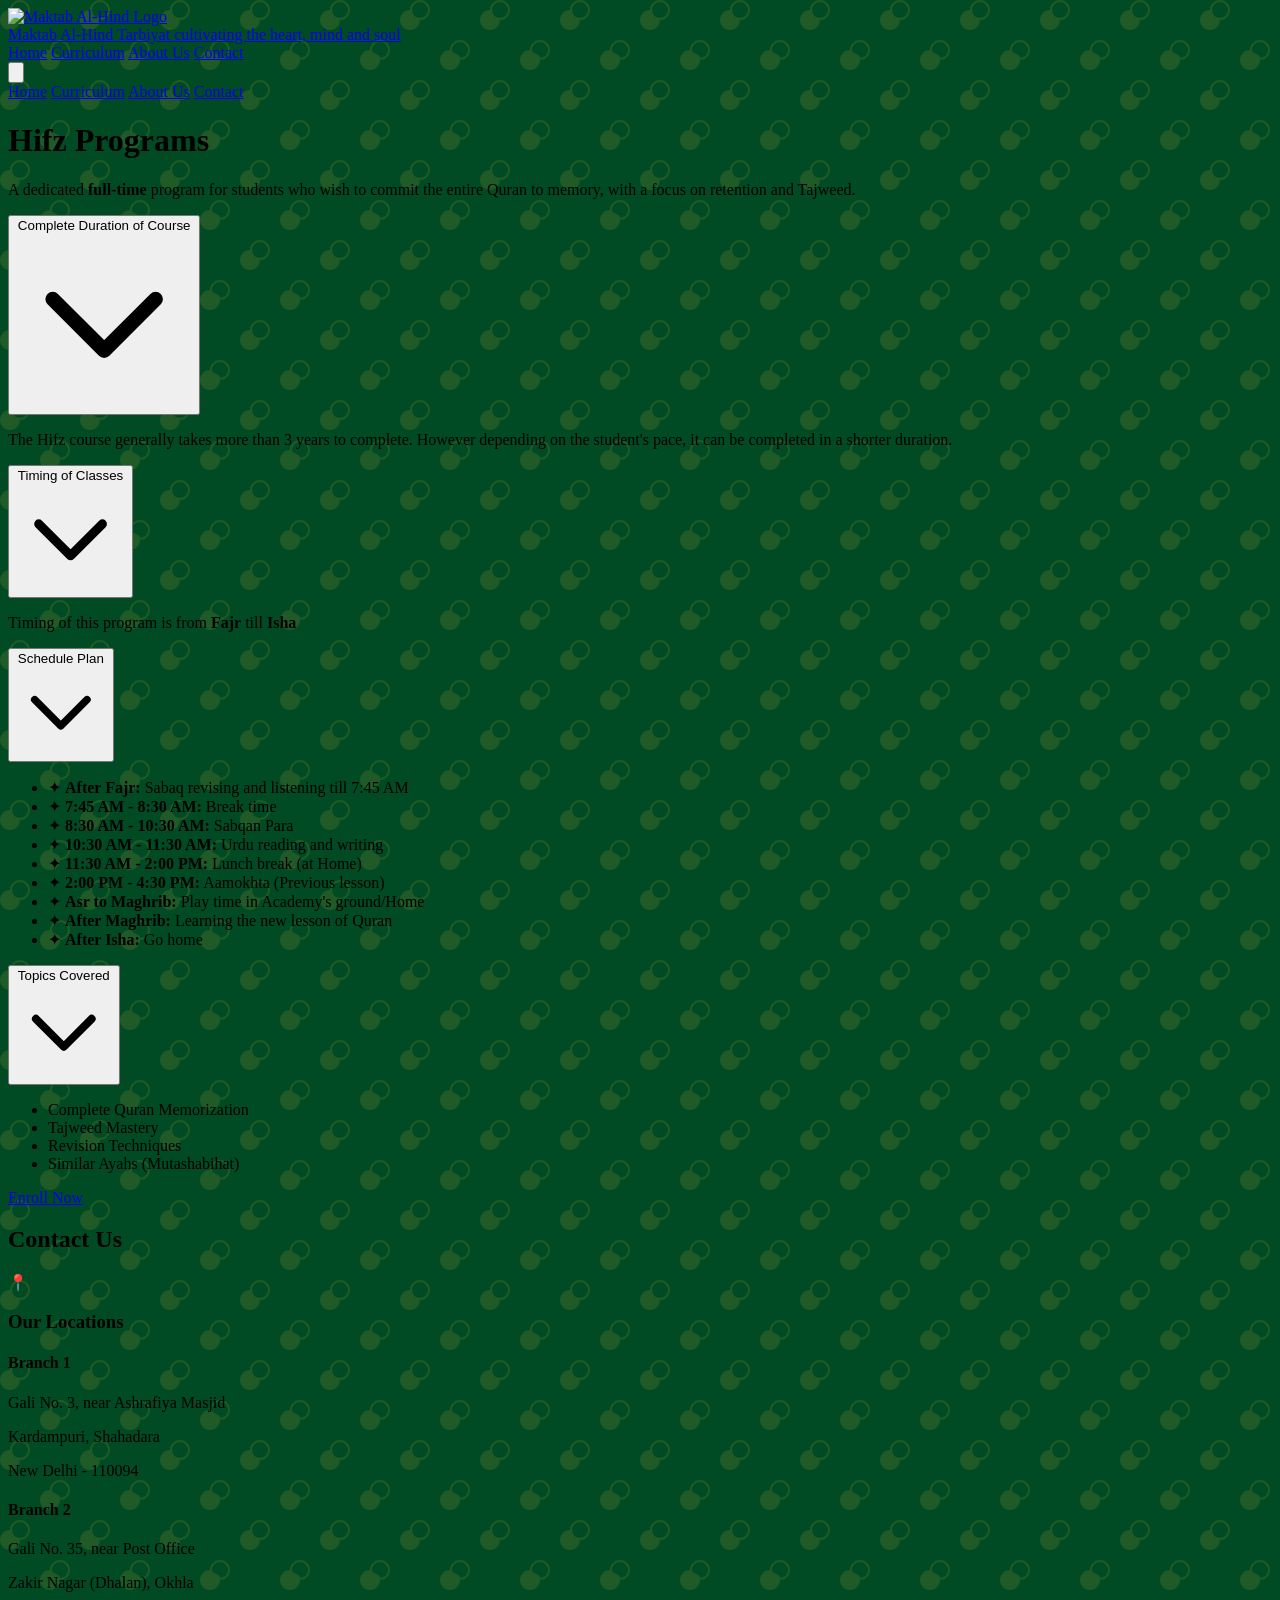
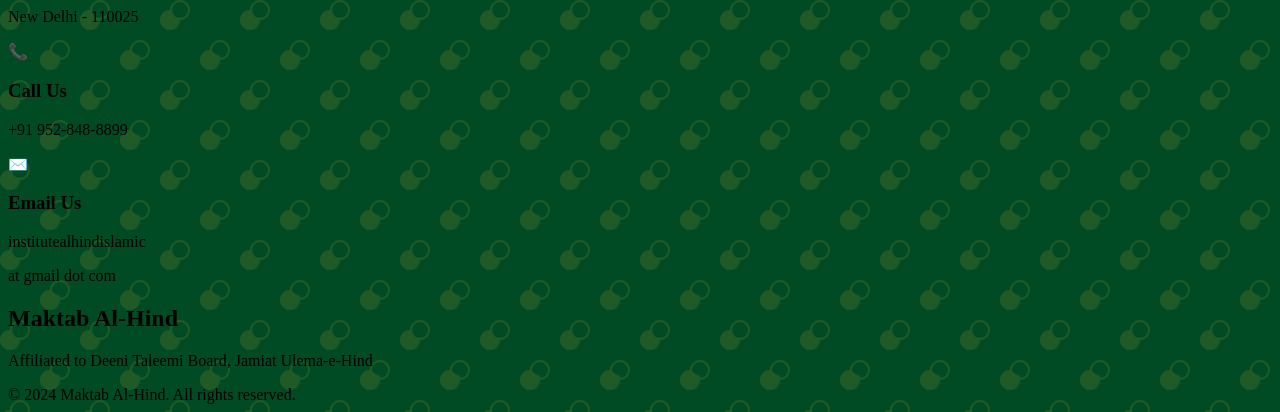
==== hifz-programs.html @ 4af8a564 "final changes" ====
<!DOCTYPE html>
<html lang="en">
<head>
    <meta charset="UTF-8">
    <meta name="viewport" content="width=device-width, initial-scale=1.0">
    <title>Hifz Programs - Maktab Al-Hind</title>
    <script src="https://cdn.tailwindcss.com"></script>
    <script src="scripts/tailwind-config.js"></script>
    <link href="https://fonts.googleapis.com/css2?family=Amiri:ital,wght@0,400;0,700;1,400&family=Lato:wght@300;400;700&display=swap" rel="stylesheet">
    <link rel="stylesheet" href="styles/style.css">
</head>
<body class="frame-pattern min-h-screen flex flex-col">

    <!-- Navbar -->
    <nav class="bg-islamic-green/95 backdrop-blur-sm border-b-4 border-islamic-gold sticky top-0 z-50">
        <div class="max-w-7xl mx-auto px-4 sm:px-6 lg:px-8">
            <div class="flex items-center justify-between h-20">
                <!-- Logo -->
                <div class="flex-shrink-0">
                    <a href="index.html" class="flex items-center gap-3">
                        <img src="https://github.com/maktab-al-hind/Maktab-Al-Hind-website/blob/main/assets/Untitled.jpeg?raw=true" alt="Maktab Al-Hind Logo" class="h-12 w-12 rounded-full object-cover border-2 border-islamic-gold">
                        <div class="flex flex-col">
                            <span class="font-heading text-2xl text-islamic-gold font-bold">Maktab Al-Hind</span>
                            <span class="text-xs text-gray-300 italic">Tarbiyat cultivating the heart, mind and soul</span>
                        </div>
                    </a>
                </div>
                <!-- Desktop Menu -->
                <div class="hidden md:block">
                    <div class="ml-10 flex items-baseline space-x-8">
                        <a href="index.html" class="text-white hover:text-islamic-gold transition font-body">Home</a>
                        <a href="index.html#curriculum" class="text-white hover:text-islamic-gold transition font-body">Curriculum</a>
                        <a href="index.html#about" class="text-white hover:text-islamic-gold transition font-body">About Us</a>
                        <a href="index.html#contact" class="text-white hover:text-islamic-gold transition font-body">Contact</a>
                    </div>
                </div>
                <!-- Mobile Menu Button -->
                <div class="md:hidden">
                    <button id="mobile-menu-btn" class="text-white hover:text-islamic-gold focus:outline-none">
                        <svg class="h-6 w-6" fill="none" viewBox="0 0 24 24" stroke="currentColor">
                            <path stroke-linecap="round" stroke-linejoin="round" stroke-width="2" d="M4 6h16M4 12h16M4 18h16" />
                        </svg>
                    </button>
                </div>
            </div>
        </div>
        <!-- Mobile Menu -->
        <div id="mobile-menu" class="hidden md:hidden bg-islamic-green border-t border-green-800">
            <div class="px-2 pt-2 pb-3 space-y-1">
                <a href="index.html" class="block px-3 py-2 text-white hover:text-islamic-gold transition font-body">Home</a>
                <a href="index.html#curriculum" class="block px-3 py-2 text-white hover:text-islamic-gold transition font-body">Curriculum</a>
                <a href="index.html#about" class="block px-3 py-2 text-white hover:text-islamic-gold transition font-body">About Us</a>
                <a href="index.html#contact" class="block px-3 py-2 text-white hover:text-islamic-gold transition font-body">Contact</a>
            </div>
        </div>
    </nav>

    <!-- Main Content -->
    <main class="flex-grow container mx-auto px-4 py-12 max-w-4xl">
        <div class="bg-white/90 backdrop-blur-sm rounded-3xl shadow-2xl overflow-hidden border-4 border-islamic-gold/30">
            
            <!-- Header -->
            <div class="bg-islamic-green p-8 text-center relative overflow-hidden">
                <div class="absolute top-0 right-0 w-64 h-64 bg-islamic-gold/10 rounded-full -translate-y-1/2 translate-x-1/2"></div>
                <div class="absolute bottom-0 left-0 w-40 h-40 bg-islamic-gold/10 rounded-full translate-y-1/2 -translate-x-1/2"></div>
                
                <h1 class="font-heading text-4xl sm:text-5xl text-islamic-gold font-bold mb-4 relative z-10">Hifz Programs</h1>
                <p class="text-white/90 text-lg max-w-2xl mx-auto relative z-10">A dedicated <strong>full-time</strong> program for students who wish to commit the entire Quran to memory, with a focus on retention and Tajweed.</p>
            </div>

            <!-- Content -->
            <div class="p-6 sm:p-10">
                <!-- Accordion -->
                <div class="space-y-4">
                    <!-- Duration -->
                    <div class="border border-gray-200 rounded-xl overflow-hidden">
                        <button class="accordion-btn w-full px-6 py-4 text-left bg-gray-50 hover:bg-gray-100 flex justify-between items-center transition-colors">
                            <span class="font-heading text-xl text-islamic-green font-bold">Complete Duration of Course</span>
                            <svg class="w-6 h-6 text-islamic-gold transform transition-transform duration-300" fill="none" stroke="currentColor" viewBox="0 0 24 24"><path stroke-linecap="round" stroke-linejoin="round" stroke-width="2" d="M19 9l-7 7-7-7"></path></svg>
                        </button>
                        <div class="accordion-content hidden bg-white px-6 py-4 text-gray-700 border-t border-gray-100">
                            <p>The Hifz course generally takes more than 3 years to complete. However depending on the student's pace, it can be completed in a shorter duration.</p>
                        </div>
                    </div>

                    <!-- Timing -->
                    <div class="border border-gray-200 rounded-xl overflow-hidden">
                        <button class="accordion-btn w-full px-6 py-4 text-left bg-gray-50 hover:bg-gray-100 flex justify-between items-center transition-colors">
                            <span class="font-heading text-xl text-islamic-green font-bold">Timing of Classes</span>
                            <svg class="w-6 h-6 text-islamic-gold transform transition-transform duration-300" fill="none" stroke="currentColor" viewBox="0 0 24 24"><path stroke-linecap="round" stroke-linejoin="round" stroke-width="2" d="M19 9l-7 7-7-7"></path></svg>
                        </button>
                        <div class="accordion-content hidden bg-white px-6 py-4 text-gray-700 border-t border-gray-100">
                            <p>Timing of this program is from <strong>Fajr</strong> till <strong>Isha</strong></p>
                        </div>
                    </div>

                    <!-- Schedule Plan -->
                    <div class="border border-gray-200 rounded-xl overflow-hidden">
                        <button class="accordion-btn w-full px-6 py-4 text-left bg-gray-50 hover:bg-gray-100 flex justify-between items-center transition-colors">
                            <span class="font-heading text-xl text-islamic-green font-bold">Schedule Plan</span>
                            <svg class="w-6 h-6 text-islamic-gold transform transition-transform duration-300" fill="none" stroke="currentColor" viewBox="0 0 24 24"><path stroke-linecap="round" stroke-linejoin="round" stroke-width="2" d="M19 9l-7 7-7-7"></path></svg>
                        </button>
                        <div class="accordion-content hidden bg-white px-6 py-4 text-gray-700 border-t border-gray-100">
                            <ul class="list-inside space-y-2">
                                <li>
                                    <span class="text-islamic-gold mt-1">✦</span>
                                    <strong>After Fajr:</strong> Sabaq revising and listening till 7:45 AM
                                </li>
                                <li>
                                    <span class="text-islamic-gold mt-1">✦</span>
                                    <strong>7:45 AM - 8:30 AM:</strong> Break time
                                </li>
                                <li>
                                    <span class="text-islamic-gold mt-1">✦</span>
                                    <strong>8:30 AM - 10:30 AM:</strong> Sabqan Para
                                </li>
                                <li>
                                    <span class="text-islamic-gold mt-1">✦</span>
                                    <strong>10:30 AM - 11:30 AM:</strong> Urdu reading and writing
                                </li>
                                <li>
                                    <span class="text-islamic-gold mt-1">✦</span>
                                    <strong>11:30 AM - 2:00 PM:</strong> Lunch break (at Home)
                                </li>
                                <li>
                                    <span class="text-islamic-gold mt-1">✦</span>
                                    <strong>2:00 PM - 4:30 PM:</strong> Aamokhta (Previous lesson)
                                </li>
                                <li>
                                    <span class="text-islamic-gold mt-1">✦</span>
                                    <strong>Asr to Maghrib:</strong> Play time in Academy's ground/Home
                                </li>
                                <li>
                                    <span class="text-islamic-gold mt-1">✦</span>
                                    <strong>After Maghrib:</strong> Learning the new lesson of Quran
                                </li>
                                <li>
                                    <span class="text-islamic-gold mt-1">✦</span>
                                    <strong>After Isha:</strong> Go home
                                </li>
                            </ul>
                        </div>
                    </div>

                    <!-- Topics -->
                    <div class="border border-gray-200 rounded-xl overflow-hidden">
                        <button class="accordion-btn w-full px-6 py-4 text-left bg-gray-50 hover:bg-gray-100 flex justify-between items-center transition-colors">
                            <span class="font-heading text-xl text-islamic-green font-bold">Topics Covered</span>
                            <svg class="w-6 h-6 text-islamic-gold transform transition-transform duration-300" fill="none" stroke="currentColor" viewBox="0 0 24 24"><path stroke-linecap="round" stroke-linejoin="round" stroke-width="2" d="M19 9l-7 7-7-7"></path></svg>
                        </button>
                        <div class="accordion-content hidden bg-white px-6 py-4 text-gray-700 border-t border-gray-100">
                            <ul class="list-disc list-inside space-y-2">
                                <li>Complete Quran Memorization</li>
                                <li>Tajweed Mastery</li>
                                <li>Revision Techniques</li>
                                <li>Similar Ayahs (Mutashabihat)</li>
                            </ul>
                        </div>
                    </div>
                </div>

                <div class="mt-10 text-center">
                    <a href="https://forms.gle/MTRJ3eeNCgbeoXhS7" class="inline-block bg-islamic-green hover:bg-green-800 text-white font-bold py-4 px-8 rounded-xl transition duration-300 shadow-lg hover:shadow-xl transform hover:-translate-y-1">
                        Enroll Now
                    </a>
                </div>
            </div>
        </div>
    </main>

    <!-- Footer -->
    <footer id="contact" class="bg-islamic-green text-white py-10 px-6 border-t-8 border-islamic-gold mt-auto">
        <div class="max-w-5xl mx-auto">
            <div class="text-center mb-8">
                <h2 class="font-heading text-3xl sm:text-4xl text-islamic-gold mb-2">Contact Us</h2>
                <div class="w-20 h-1 bg-islamic-gold mx-auto rounded-full"></div>
            </div>
            <div class="grid md:grid-cols-2 gap-6 text-center mb-8">
                <div class="bg-white/10 backdrop-blur-sm rounded-2xl p-5 hover:bg-white/20 transition">
                    <div class="w-12 h-12 bg-islamic-gold rounded-full flex items-center justify-center mx-auto mb-3 text-2xl">📍</div>
                    <h3 class="font-heading text-lg text-islamic-gold mb-3">Our Locations</h3>
                    <div class="bg-white/10 rounded-xl p-3 mb-3">
                        <h4 class="font-bold text-islamic-gold text-sm mb-1">Branch 1</h4>
                        <p class="text-sm leading-relaxed">Gali No. 3, near Ashrafiya Masjid</p>
                        <p class="text-sm leading-relaxed">Kardampuri, Shahadara</p> 
                        <p class="text-sm leading-relaxed font-semibold">New Delhi - 110094</p>
                    </div>
                    <div class="bg-white/10 rounded-xl p-3">
                        <h4 class="font-bold text-islamic-gold text-sm mb-1">Branch 2</h4>
                        <p class="text-sm leading-relaxed">Gali No. 35, near Post Office</p>
                        <p class="text-sm leading-relaxed">Zakir Nagar (Dhalan), Okhla</p> 
                        <p class="text-sm leading-relaxed font-semibold">New Delhi - 110025</p>
                    </div>
                </div>
                <div class="flex flex-col gap-4">
                    <div class="bg-white/10 backdrop-blur-sm rounded-2xl p-5 hover:bg-white/20 transition flex-1">
                        <div class="w-12 h-12 bg-islamic-gold rounded-full flex items-center justify-center mx-auto mb-3 text-2xl">📞</div>
                        <h3 class="font-heading text-lg text-islamic-gold mb-3">Call Us</h3>
                        <p class="text-xl font-bold">+91 952-848-8899</p>
                    </div>
                    <div class="bg-white/10 backdrop-blur-sm rounded-2xl p-5 hover:bg-white/20 transition flex-1">
                        <div class="w-12 h-12 bg-islamic-gold rounded-full flex items-center justify-center mx-auto mb-3 text-2xl">✉️</div>
                        <h3 class="font-heading text-lg text-islamic-gold mb-3">Email Us</h3>
                        <p class="font-bold break-all">institutealhindislamic</p>
                        <p class="font-bold">at gmail dot com</p>
                    </div>
                </div>
            </div>
            <div class="text-center border-t border-white/20 pt-6">
                <h2 class="font-heading text-2xl text-islamic-gold mb-1">Maktab Al-Hind</h2>
                <p class="opacity-80 text-sm">Affiliated to Deeni Taleemi Board, Jamiat Ulema-e-Hind</p>
            </div>
        </div>
        <div class="text-center mt-6 pt-3 border-t border-green-800 opacity-60 text-xs">
            &copy; 2024 Maktab Al-Hind. All rights reserved.
        </div>
    </footer>

    <script src="scripts/main.js"></script>
    <script>
        // Accordion functionality
        document.querySelectorAll('.accordion-btn').forEach(button => {
            button.addEventListener('click', () => {
                const content = button.nextElementSibling;
                const icon = button.querySelector('svg');
                
                content.classList.toggle('hidden');
                icon.classList.toggle('rotate-180');
            });
        });
    </script>
</body>
</html>
---- styles/style.css ----
.mosque-arch {
    border-radius: 50% 50% 0 0 / 15% 15% 0 0; /* Subtle arch */
}

/* Complex Persian Arch Shape */
.persian-arch-container {
    position: relative;
    padding: 40px 20px 0 20px; /* Space for the top arch */
    background-color: #004B23; /* Fallback */
    /* Intricate Pattern Background */
    background-image: 
        linear-gradient(rgba(0, 75, 35, 0.85), rgba(0, 75, 35, 0.85)),
        url("data:image/svg+xml,%3Csvg width='60' height='60' viewBox='0 0 60 60' xmlns='http://www.w3.org/2000/svg'%3E%3Cg fill='none' fill-rule='evenodd'%3E%3Cg fill='%23D4AF37' fill-opacity='0.2'%3E%3Cpath d='M36 34v-4h-2v4h-4v2h4v4h2v-4h4v-2h-4zm0-30V0h-2v4h-4v2h4v4h2V6h4V4h-4zM6 34v-4H4v4H0v2h4v4h2v-4h4v-2H6zM6 4V0H4v4H0v2h4v4h2V6h4V4H6z'/%3E%3C/g%3E%3C/g%3E%3C/svg%3E");
    border: 8px solid #D4AF37;
    border-radius: 20px;
    box-shadow: 0 10px 30px rgba(0,0,0,0.5);
}

.persian-arch-inner {
    background-color: #FDFBF7;
    position: relative;
    min-height: 80vh;
    /* The Arch Shape */
    clip-path: polygon(
        0% 100%, 
        0% 25%, 
        10% 25%, 
        10% 15%, 
        50% 0%, 
        90% 15%, 
        90% 25%, 
        100% 25%, 
        100% 100%
    );
    /* Smooth curve approximation using border-radius on a pseudo-element is harder with clip-path. 
       Let's try a different approach for the shape: 
       A combination of border-radius.
    */
    clip-path: none; /* Reset */
    border-radius: 150px 150px 0 0; /* Standard Dome */
    margin-top: 20px;
    border: 4px solid #D4AF37; /* This won't show if we use clip-path on parent, but here it's fine */
}

/* Better Arch using Mask or SVG would be ideal, but let's use a CSS trick for the 'Pointed' look */
.pointed-arch {
    position: relative;
    background-color: #FDFBF7;
    margin-top: 60px;
}
.pointed-arch::before {
    content: '';
    position: absolute;
    top: -60px;
    left: 0;
    width: 100%;
    height: 120px;
    background-color: #FDFBF7;
    border-radius: 50% 50% 0 0; /* Round top */
    clip-path: polygon(0% 100%, 0% 50%, 50% 0%, 100% 50%, 100% 100%); /* Pointy top? No. */
    /* Let's just use a nice border radius */
    border-radius: 100% 100% 0 0;
    z-index: 1;
}

/* Let's try a simpler, elegant arch that matches the image's "Frame" concept */
.frame-pattern {
    background-color: #004B23;
    background-image: url("data:image/svg+xml,%3Csvg width='80' height='80' viewBox='0 0 80 80' xmlns='http://www.w3.org/2000/svg'%3E%3Cg fill='none' fill-rule='evenodd'%3E%3Cg fill='%23D4AF37' fill-opacity='0.15'%3E%3Cpath d='M50 50c0-5.523 4.477-10 10-10s10 4.477 10 10-4.477 10-10 10c0 5.523-4.477 10-10 10s-10-4.477-10-10 4.477-10 10-10zM10 10c0-5.523 4.477-10 10-10s10 4.477 10 10-4.477 10-10 10c0 5.523-4.477 10-10 10S0 25.523 0 20s4.477-10 10-10zm10 8c4.418 0 8-3.582 8-8s-3.582-8-8-8-8 3.582-8 8 3.582 8 8 8zm40 40c4.418 0 8-3.582 8-8s-3.582-8-8-8-8 3.582-8 8 8 3.582 8 8 8z' /%3E%3C/g%3E%3C/g%3E%3C/svg%3E");
}

.arch-window {
    background-color: #FDFBF7;
    background-image: url("data:image/svg+xml,%3Csvg width='60' height='60' viewBox='0 0 60 60' xmlns='http://www.w3.org/2000/svg'%3E%3Cg fill='none' fill-rule='evenodd'%3E%3Cg fill='%23D4AF37' fill-opacity='0.2'%3E%3Cpath d='M36 34v-4h-2v4h-4v2h4v4h2v-4h4v-2h-4zm0-30V0h-2v4h-4v2h4v4h2V6h4V4h-4zM6 34v-4H4v4H0v2h4v4h2v-4h4v-2H6zM6 4V0H4v4H0v2h4v4h2V6h4V4H6z'/%3E%3C/g%3E%3C/g%3E%3C/svg%3E");
    /* Create a distinct arch shape */
    /* Using a percentage for the horizontal radius ensures it spans the width */
    /* Using a fixed or percentage vertical radius controls the height of the arch */
    border-radius: 50% 50% 0 0 / 150px 150px 0 0;
    
    /* Add a gold border to emphasize the shape */
    border: 4px solid #D4AF37;
    border-bottom: none; /* Open at the bottom */
    
    position: relative;
    z-index: 10;
}

/* Responsive adjustment for the arch height */
@media (min-width: 640px) {
    .arch-window {
        border-radius: 50% 50% 0 0 / 250px 250px 0 0;
    }
}

.pattern-bg {
    background-color: #004B23;
    background-image: url("data:image/svg+xml,%3Csvg width='60' height='60' viewBox='0 0 60 60' xmlns='http://www.w3.org/2000/svg'%3E%3Cg fill='none' fill-rule='evenodd'%3E%3Cg fill='%23003b1c' fill-opacity='0.4'%3E%3Cpath d='M36 34v-4h-2v4h-4v2h4v4h2v-4h4v-2h-4zm0-30V0h-2v4h-4v2h4v4h2V6h4V4h-4zM6 34v-4H4v4H0v2h4v4h2v-4h4v-2H6zM6 4V0H4v4H0v2h4v4h2V6h4V4H6z'/%3E%3C/g%3E%3C/g%3E%3C/svg%3E");
}-arch {
    border-radius: 50% 50% 0 0 / 15% 15% 0 0; /* Subtle arch */
}
.pattern-bg {
    background-color: #004B23;
    background-image: url("data:image/svg+xml,%3Csvg width='60' height='60' viewBox='0 0 60 60' xmlns='http://www.w3.org/2000/svg'%3E%3Cg fill='none' fill-rule='evenodd'%3E%3Cg fill='%23003b1c' fill-opacity='0.4'%3E%3Cpath d='M36 34v-4h-2v4h-4v2h4v4h2v-4h4v-2h-4zm0-30V0h-2v4h-4v2h4v4h2V6h4V4h-4zM6 34v-4H4v4H0v2h4v4h2v-4h4v-2H6zM6 4V0H4v4H0v2h4v4h2V6h4V4H6z'/%3E%3C/g%3E%3C/g%3E%3C/svg%3E");
}
/* Carousel Styles */
.carousel-container {
    overflow-x: hidden;
    scroll-behavior: smooth;
}.scrollbar-hide::-webkit-scrollbar {
    display: none;
}
.scrollbar-hide {
    -ms-overflow-style: none;
    scrollbar-width: none;
}
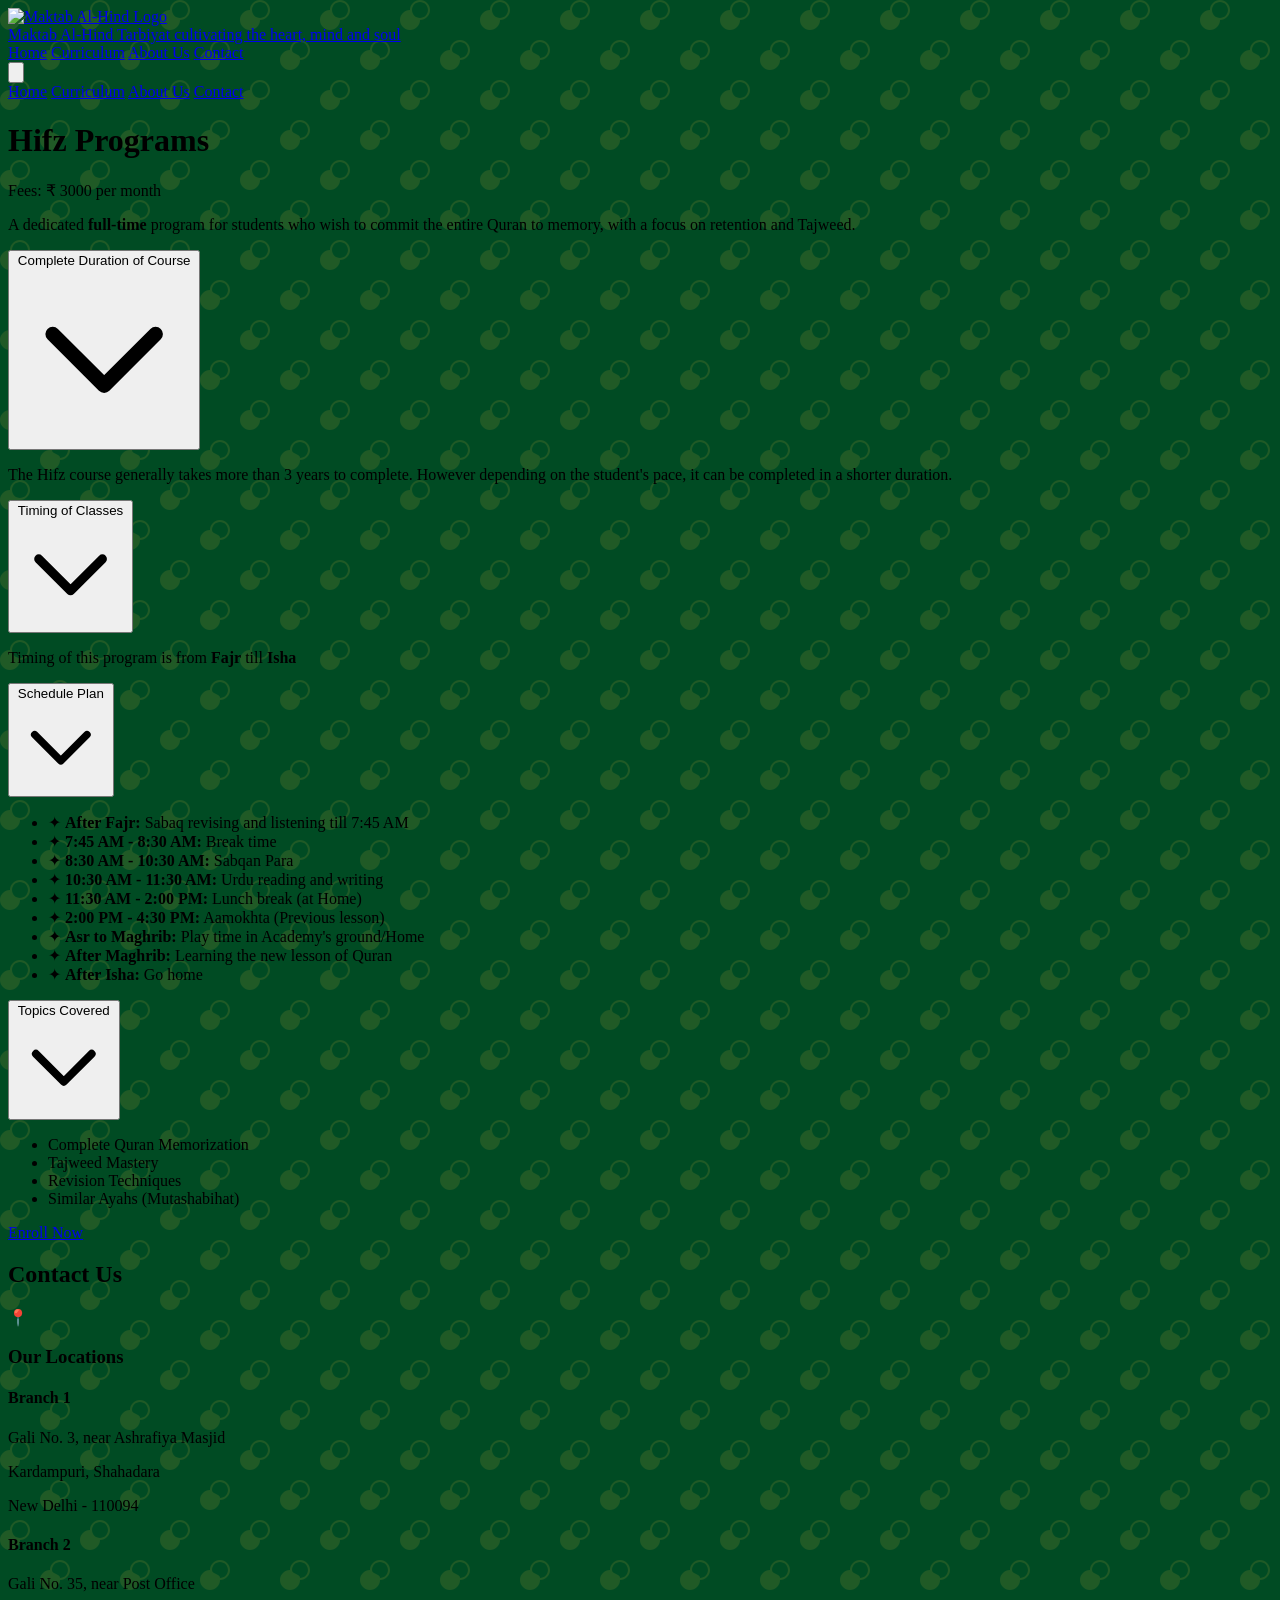
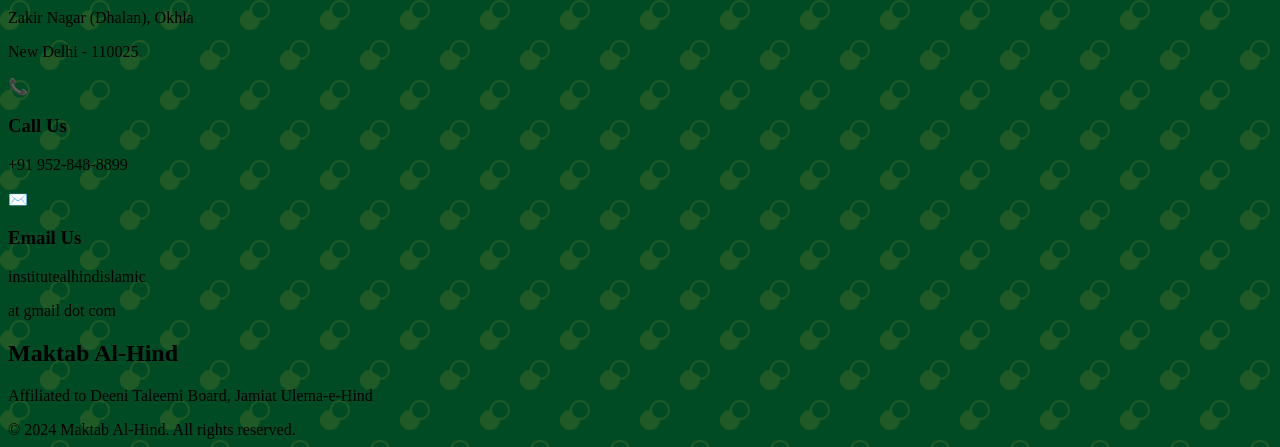
==== commit 23cae10d: "added fee information" ====
--- a/hifz-programs.html
+++ b/hifz-programs.html
@@ -65,6 +65,9 @@
                 <div class="absolute bottom-0 left-0 w-40 h-40 bg-islamic-gold/10 rounded-full translate-y-1/2 -translate-x-1/2"></div>
                 
                 <h1 class="font-heading text-4xl sm:text-5xl text-islamic-gold font-bold mb-4 relative z-10">Hifz Programs</h1>
+                <div class="inline-block bg-gray-50 rounded-xl px-6 py-2 mb-4 relative z-10 shadow-sm">
+                    <span class="font-heading text-3xl text-islamic-green font-bold">Fees: &#8377; 3000 <span class="text-xl italic font-normal text-gray-600">per month</span></span>
+                </div>
                 <p class="text-white/90 text-lg max-w-2xl mx-auto relative z-10">A dedicated <strong>full-time</strong> program for students who wish to commit the entire Quran to memory, with a focus on retention and Tajweed.</p>
             </div>
 
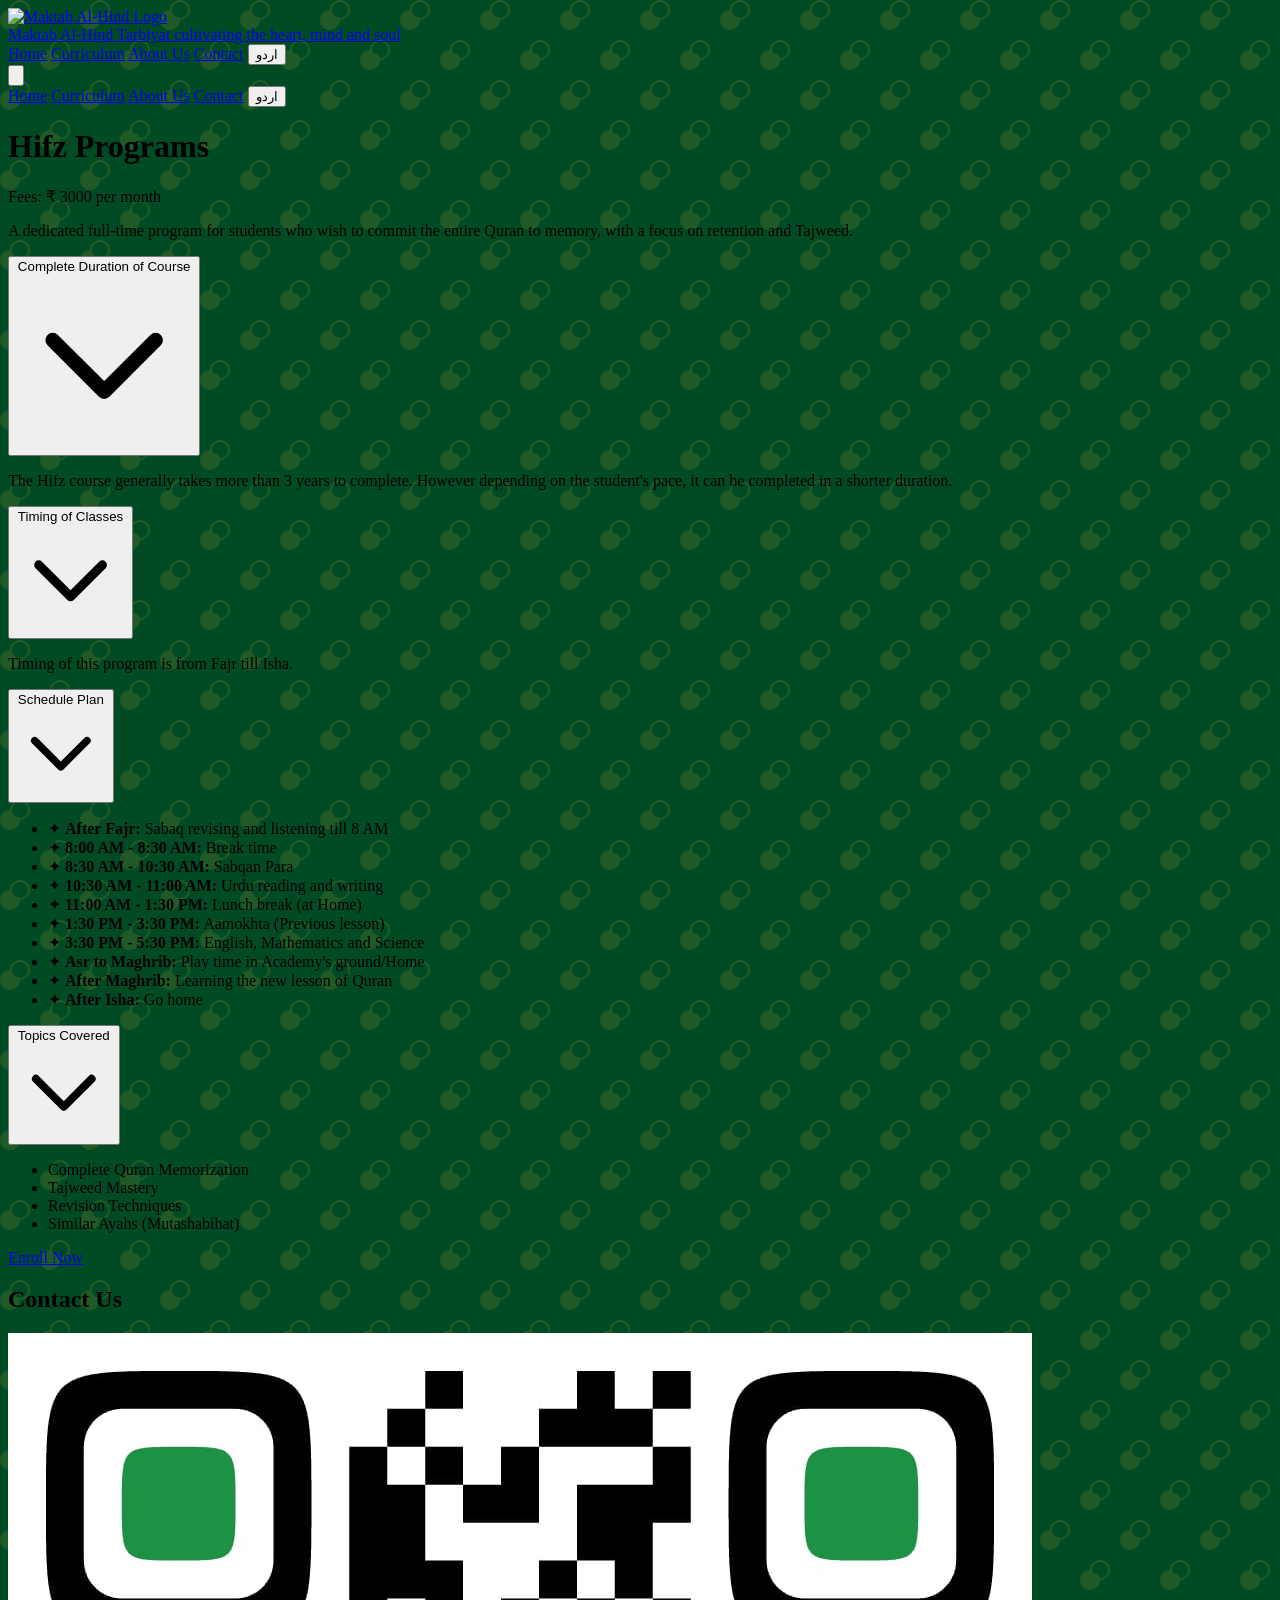
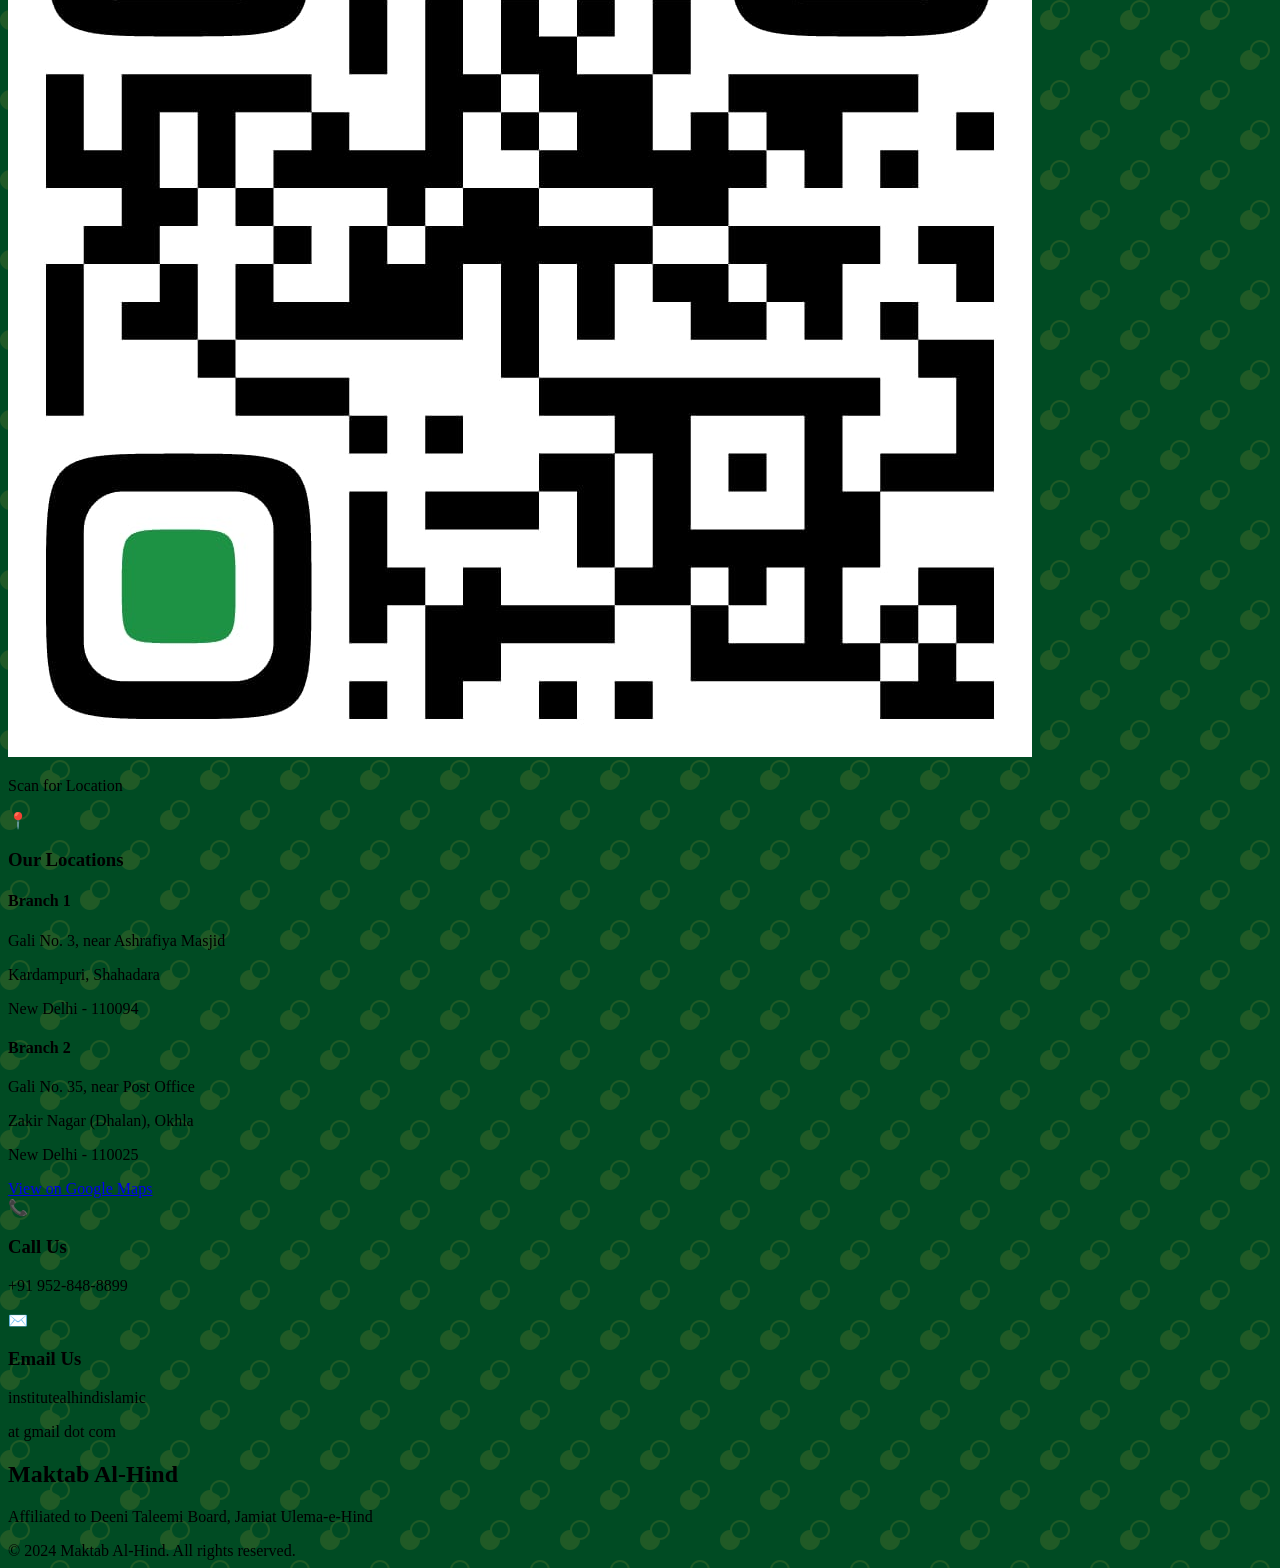
==== commit 7847c3b5: "changed first short on landing page and added location qr in footer" ====
--- a/hifz-programs.html
+++ b/hifz-programs.html
@@ -27,11 +27,12 @@
                 </div>
                 <!-- Desktop Menu -->
                 <div class="hidden md:block">
-                    <div class="ml-10 flex items-baseline space-x-8">
-                        <a href="index.html" class="text-white hover:text-islamic-gold transition font-body">Home</a>
-                        <a href="index.html#curriculum" class="text-white hover:text-islamic-gold transition font-body">Curriculum</a>
-                        <a href="index.html#about" class="text-white hover:text-islamic-gold transition font-body">About Us</a>
-                        <a href="index.html#contact" class="text-white hover:text-islamic-gold transition font-body">Contact</a>
+                    <div class="ms-10 flex items-center gap-8">
+                        <a href="index.html" class="text-white hover:text-islamic-gold transition font-body" data-translate="Home">Home</a>
+                        <a href="index.html#curriculum" class="text-white hover:text-islamic-gold transition font-body" data-translate="Curriculum">Curriculum</a>
+                        <a href="index.html#about" class="text-white hover:text-islamic-gold transition font-body" data-translate="About Us">About Us</a>
+                        <a href="index.html#contact" class="text-white hover:text-islamic-gold transition font-body" data-translate="Contact">Contact</a>
+                        <button onclick="toggleLanguage()" class="bg-islamic-gold text-islamic-green px-4 py-2 rounded-full font-bold hover:bg-yellow-500 transition translate-btn">اردو</button>
                     </div>
                 </div>
                 <!-- Mobile Menu Button -->
@@ -47,10 +48,11 @@
         <!-- Mobile Menu -->
         <div id="mobile-menu" class="hidden md:hidden bg-islamic-green border-t border-green-800">
             <div class="px-2 pt-2 pb-3 space-y-1">
-                <a href="index.html" class="block px-3 py-2 text-white hover:text-islamic-gold transition font-body">Home</a>
-                <a href="index.html#curriculum" class="block px-3 py-2 text-white hover:text-islamic-gold transition font-body">Curriculum</a>
-                <a href="index.html#about" class="block px-3 py-2 text-white hover:text-islamic-gold transition font-body">About Us</a>
-                <a href="index.html#contact" class="block px-3 py-2 text-white hover:text-islamic-gold transition font-body">Contact</a>
+                <a href="index.html" class="block px-3 py-2 text-white hover:text-islamic-gold transition font-body" data-translate="Home">Home</a>
+                <a href="index.html#curriculum" class="block px-3 py-2 text-white hover:text-islamic-gold transition font-body" data-translate="Curriculum">Curriculum</a>
+                <a href="index.html#about" class="block px-3 py-2 text-white hover:text-islamic-gold transition font-body" data-translate="About Us">About Us</a>
+                <a href="index.html#contact" class="block px-3 py-2 text-white hover:text-islamic-gold transition font-body" data-translate="Contact">Contact</a>
+                <button onclick="toggleLanguage()" class="block w-full text-start px-3 py-2 bg-islamic-gold text-islamic-green rounded font-bold mt-2 translate-btn">اردو</button>
             </div>
         </div>
     </nav>
@@ -68,7 +70,7 @@
                 <div class="inline-block bg-gray-50 rounded-xl px-6 py-2 mb-4 relative z-10 shadow-sm">
                     <span class="font-heading text-3xl text-islamic-green font-bold">Fees: &#8377; 3000 <span class="text-xl italic font-normal text-gray-600">per month</span></span>
                 </div>
-                <p class="text-white/90 text-lg max-w-2xl mx-auto relative z-10">A dedicated <strong>full-time</strong> program for students who wish to commit the entire Quran to memory, with a focus on retention and Tajweed.</p>
+                <p class="text-white/90 text-lg max-w-2xl mx-auto relative z-10">A dedicated full-time program for students who wish to commit the entire Quran to memory, with a focus on retention and Tajweed.</p>
             </div>
 
             <!-- Content -->
@@ -77,7 +79,7 @@
                 <div class="space-y-4">
                     <!-- Duration -->
                     <div class="border border-gray-200 rounded-xl overflow-hidden">
-                        <button class="accordion-btn w-full px-6 py-4 text-left bg-gray-50 hover:bg-gray-100 flex justify-between items-center transition-colors">
+                        <button class="accordion-btn w-full px-6 py-4 text-start bg-gray-50 hover:bg-gray-100 flex justify-between items-center transition-colors">
                             <span class="font-heading text-xl text-islamic-green font-bold">Complete Duration of Course</span>
                             <svg class="w-6 h-6 text-islamic-gold transform transition-transform duration-300" fill="none" stroke="currentColor" viewBox="0 0 24 24"><path stroke-linecap="round" stroke-linejoin="round" stroke-width="2" d="M19 9l-7 7-7-7"></path></svg>
                         </button>
@@ -88,18 +90,18 @@
 
                     <!-- Timing -->
                     <div class="border border-gray-200 rounded-xl overflow-hidden">
-                        <button class="accordion-btn w-full px-6 py-4 text-left bg-gray-50 hover:bg-gray-100 flex justify-between items-center transition-colors">
+                        <button class="accordion-btn w-full px-6 py-4 text-start bg-gray-50 hover:bg-gray-100 flex justify-between items-center transition-colors">
                             <span class="font-heading text-xl text-islamic-green font-bold">Timing of Classes</span>
                             <svg class="w-6 h-6 text-islamic-gold transform transition-transform duration-300" fill="none" stroke="currentColor" viewBox="0 0 24 24"><path stroke-linecap="round" stroke-linejoin="round" stroke-width="2" d="M19 9l-7 7-7-7"></path></svg>
                         </button>
                         <div class="accordion-content hidden bg-white px-6 py-4 text-gray-700 border-t border-gray-100">
-                            <p>Timing of this program is from <strong>Fajr</strong> till <strong>Isha</strong></p>
+                            <p>Timing of this program is from Fajr till Isha.</p>
                         </div>
                     </div>
 
                     <!-- Schedule Plan -->
                     <div class="border border-gray-200 rounded-xl overflow-hidden">
-                        <button class="accordion-btn w-full px-6 py-4 text-left bg-gray-50 hover:bg-gray-100 flex justify-between items-center transition-colors">
+                        <button class="accordion-btn w-full px-6 py-4 text-start bg-gray-50 hover:bg-gray-100 flex justify-between items-center transition-colors">
                             <span class="font-heading text-xl text-islamic-green font-bold">Schedule Plan</span>
                             <svg class="w-6 h-6 text-islamic-gold transform transition-transform duration-300" fill="none" stroke="currentColor" viewBox="0 0 24 24"><path stroke-linecap="round" stroke-linejoin="round" stroke-width="2" d="M19 9l-7 7-7-7"></path></svg>
                         </button>
@@ -107,11 +109,11 @@
                             <ul class="list-inside space-y-2">
                                 <li>
                                     <span class="text-islamic-gold mt-1">✦</span>
-                                    <strong>After Fajr:</strong> Sabaq revising and listening till 7:45 AM
-                                </li>
-                                <li>
-                                    <span class="text-islamic-gold mt-1">✦</span>
-                                    <strong>7:45 AM - 8:30 AM:</strong> Break time
+                                    <strong>After Fajr:</strong> Sabaq revising and listening till 8 AM
+                                </li>
+                                <li>
+                                    <span class="text-islamic-gold mt-1">✦</span>
+                                    <strong>8:00 AM - 8:30 AM:</strong> Break time
                                 </li>
                                 <li>
                                     <span class="text-islamic-gold mt-1">✦</span>
@@ -119,15 +121,19 @@
                                 </li>
                                 <li>
                                     <span class="text-islamic-gold mt-1">✦</span>
-                                    <strong>10:30 AM - 11:30 AM:</strong> Urdu reading and writing
-                                </li>
-                                <li>
-                                    <span class="text-islamic-gold mt-1">✦</span>
-                                    <strong>11:30 AM - 2:00 PM:</strong> Lunch break (at Home)
-                                </li>
-                                <li>
-                                    <span class="text-islamic-gold mt-1">✦</span>
-                                    <strong>2:00 PM - 4:30 PM:</strong> Aamokhta (Previous lesson)
+                                    <strong>10:30 AM - 11:00 AM:</strong> Urdu reading and writing
+                                </li>
+                                <li>
+                                    <span class="text-islamic-gold mt-1">✦</span>
+                                    <strong>11:00 AM - 1:30 PM:</strong> Lunch break (at Home)
+                                </li>
+                                <li>
+                                    <span class="text-islamic-gold mt-1">✦</span>
+                                    <strong>1:30 PM - 3:30 PM:</strong> Aamokhta (Previous lesson)
+                                </li>
+                                <li>
+                                    <span class="text-islamic-gold mt-1">✦</span>
+                                    <strong>3:30 PM - 5:30 PM:</strong> English, Mathematics and Science
                                 </li>
                                 <li>
                                     <span class="text-islamic-gold mt-1">✦</span>
@@ -147,7 +153,7 @@
 
                     <!-- Topics -->
                     <div class="border border-gray-200 rounded-xl overflow-hidden">
-                        <button class="accordion-btn w-full px-6 py-4 text-left bg-gray-50 hover:bg-gray-100 flex justify-between items-center transition-colors">
+                        <button class="accordion-btn w-full px-6 py-4 text-start bg-gray-50 hover:bg-gray-100 flex justify-between items-center transition-colors">
                             <span class="font-heading text-xl text-islamic-green font-bold">Topics Covered</span>
                             <svg class="w-6 h-6 text-islamic-gold transform transition-transform duration-300" fill="none" stroke="currentColor" viewBox="0 0 24 24"><path stroke-linecap="round" stroke-linejoin="round" stroke-width="2" d="M19 9l-7 7-7-7"></path></svg>
                         </button>
@@ -173,35 +179,46 @@
 
     <!-- Footer -->
     <footer id="contact" class="bg-islamic-green text-white py-10 px-6 border-t-8 border-islamic-gold mt-auto">
-        <div class="max-w-5xl mx-auto">
+        <div class="max-w-6xl mx-auto">
             <div class="text-center mb-8">
                 <h2 class="font-heading text-3xl sm:text-4xl text-islamic-gold mb-2">Contact Us</h2>
                 <div class="w-20 h-1 bg-islamic-gold mx-auto rounded-full"></div>
             </div>
-            <div class="grid md:grid-cols-2 gap-6 text-center mb-8">
-                <div class="bg-white/10 backdrop-blur-sm rounded-2xl p-5 hover:bg-white/20 transition">
-                    <div class="w-12 h-12 bg-islamic-gold rounded-full flex items-center justify-center mx-auto mb-3 text-2xl">📍</div>
-                    <h3 class="font-heading text-lg text-islamic-gold mb-3">Our Locations</h3>
-                    <div class="bg-white/10 rounded-xl p-3 mb-3">
-                        <h4 class="font-bold text-islamic-gold text-sm mb-1">Branch 1</h4>
-                        <p class="text-sm leading-relaxed">Gali No. 3, near Ashrafiya Masjid</p>
-                        <p class="text-sm leading-relaxed">Kardampuri, Shahadara</p> 
-                        <p class="text-sm leading-relaxed font-semibold">New Delhi - 110094</p>
-                    </div>
-                    <div class="bg-white/10 rounded-xl p-3">
-                        <h4 class="font-bold text-islamic-gold text-sm mb-1">Branch 2</h4>
-                        <p class="text-sm leading-relaxed">Gali No. 35, near Post Office</p>
-                        <p class="text-sm leading-relaxed">Zakir Nagar (Dhalan), Okhla</p> 
-                        <p class="text-sm leading-relaxed font-semibold">New Delhi - 110025</p>
-                    </div>
-                </div>
-                <div class="flex flex-col gap-4">
-                    <div class="bg-white/10 backdrop-blur-sm rounded-2xl p-5 hover:bg-white/20 transition flex-1">
+            <div class="grid grid-cols-1 md:grid-cols-3 gap-6 text-center mb-8 items-stretch">
+                <!-- Location QR Code -->
+                <div class="bg-white/10 backdrop-blur-sm rounded-2xl p-5 hover:bg-white/20 transition flex flex-col items-center justify-center">
+                    <div class="bg-white p-3 rounded-2xl border-2 border-islamic-gold shadow-lg">
+                        <img src="assets/location.jpeg" alt="Location QR Code" class="w-36 h-36 sm:w-40 sm:h-40 object-contain rounded-xl">
+                    </div>
+                    <p class="text-xs text-gray-200 mt-3 font-semibold">Scan for Location</p>
+                </div>
+                <!-- Address -->
+                <div class="bg-white/10 backdrop-blur-sm rounded-2xl p-5 hover:bg-white/20 transition flex flex-col justify-between">
+                    <div>
+                        <div class="w-12 h-12 bg-islamic-gold rounded-full flex items-center justify-center mx-auto mb-3 text-2xl">📍</div>
+                        <h3 class="font-heading text-lg text-islamic-gold mb-3">Our Locations</h3>
+                        <div class="bg-white/10 rounded-xl p-3 mb-3">
+                            <h4 class="font-bold text-islamic-gold text-sm mb-1">Branch 1</h4>
+                            <p class="text-sm leading-relaxed">Gali No. 3, near Ashrafiya Masjid</p>
+                            <p class="text-sm leading-relaxed">Kardampuri, Shahadara</p> 
+                            <p class="text-sm leading-relaxed font-semibold">New Delhi - 110094</p>
+                        </div>
+                        <div class="bg-white/10 rounded-xl p-3">
+                            <h4 class="font-bold text-islamic-gold text-sm mb-1">Branch 2</h4>
+                            <p class="text-sm leading-relaxed">Gali No. 35, near Post Office</p>
+                            <p class="text-sm leading-relaxed">Zakir Nagar (Dhalan), Okhla</p> 
+                            <p class="text-sm leading-relaxed font-semibold">New Delhi - 110025</p>
+                            <a href="https://maps.app.goo.gl/DLQ3QYkRL9KXbayF8" target="_blank" rel="noopener noreferrer" class="inline-block mt-2 text-xs font-bold text-islamic-gold hover:text-white border border-islamic-gold hover:bg-islamic-gold/20 transition px-3 py-1 rounded-full">View on Google Maps</a>
+                        </div>
+                    </div>
+                </div>
+                <div class="flex flex-col gap-4 justify-between">
+                    <div class="bg-white/10 backdrop-blur-sm rounded-2xl p-5 hover:bg-white/20 transition flex-1 flex flex-col items-center justify-center">
                         <div class="w-12 h-12 bg-islamic-gold rounded-full flex items-center justify-center mx-auto mb-3 text-2xl">📞</div>
                         <h3 class="font-heading text-lg text-islamic-gold mb-3">Call Us</h3>
-                        <p class="text-xl font-bold">+91 952-848-8899</p>
-                    </div>
-                    <div class="bg-white/10 backdrop-blur-sm rounded-2xl p-5 hover:bg-white/20 transition flex-1">
+                        <p class="text-xl font-bold" dir="ltr">+91 952-848-8899</p>
+                    </div>
+                    <div class="bg-white/10 backdrop-blur-sm rounded-2xl p-5 hover:bg-white/20 transition flex-1 flex flex-col items-center justify-center">
                         <div class="w-12 h-12 bg-islamic-gold rounded-full flex items-center justify-center mx-auto mb-3 text-2xl">✉️</div>
                         <h3 class="font-heading text-lg text-islamic-gold mb-3">Email Us</h3>
                         <p class="font-bold break-all">institutealhindislamic</p>
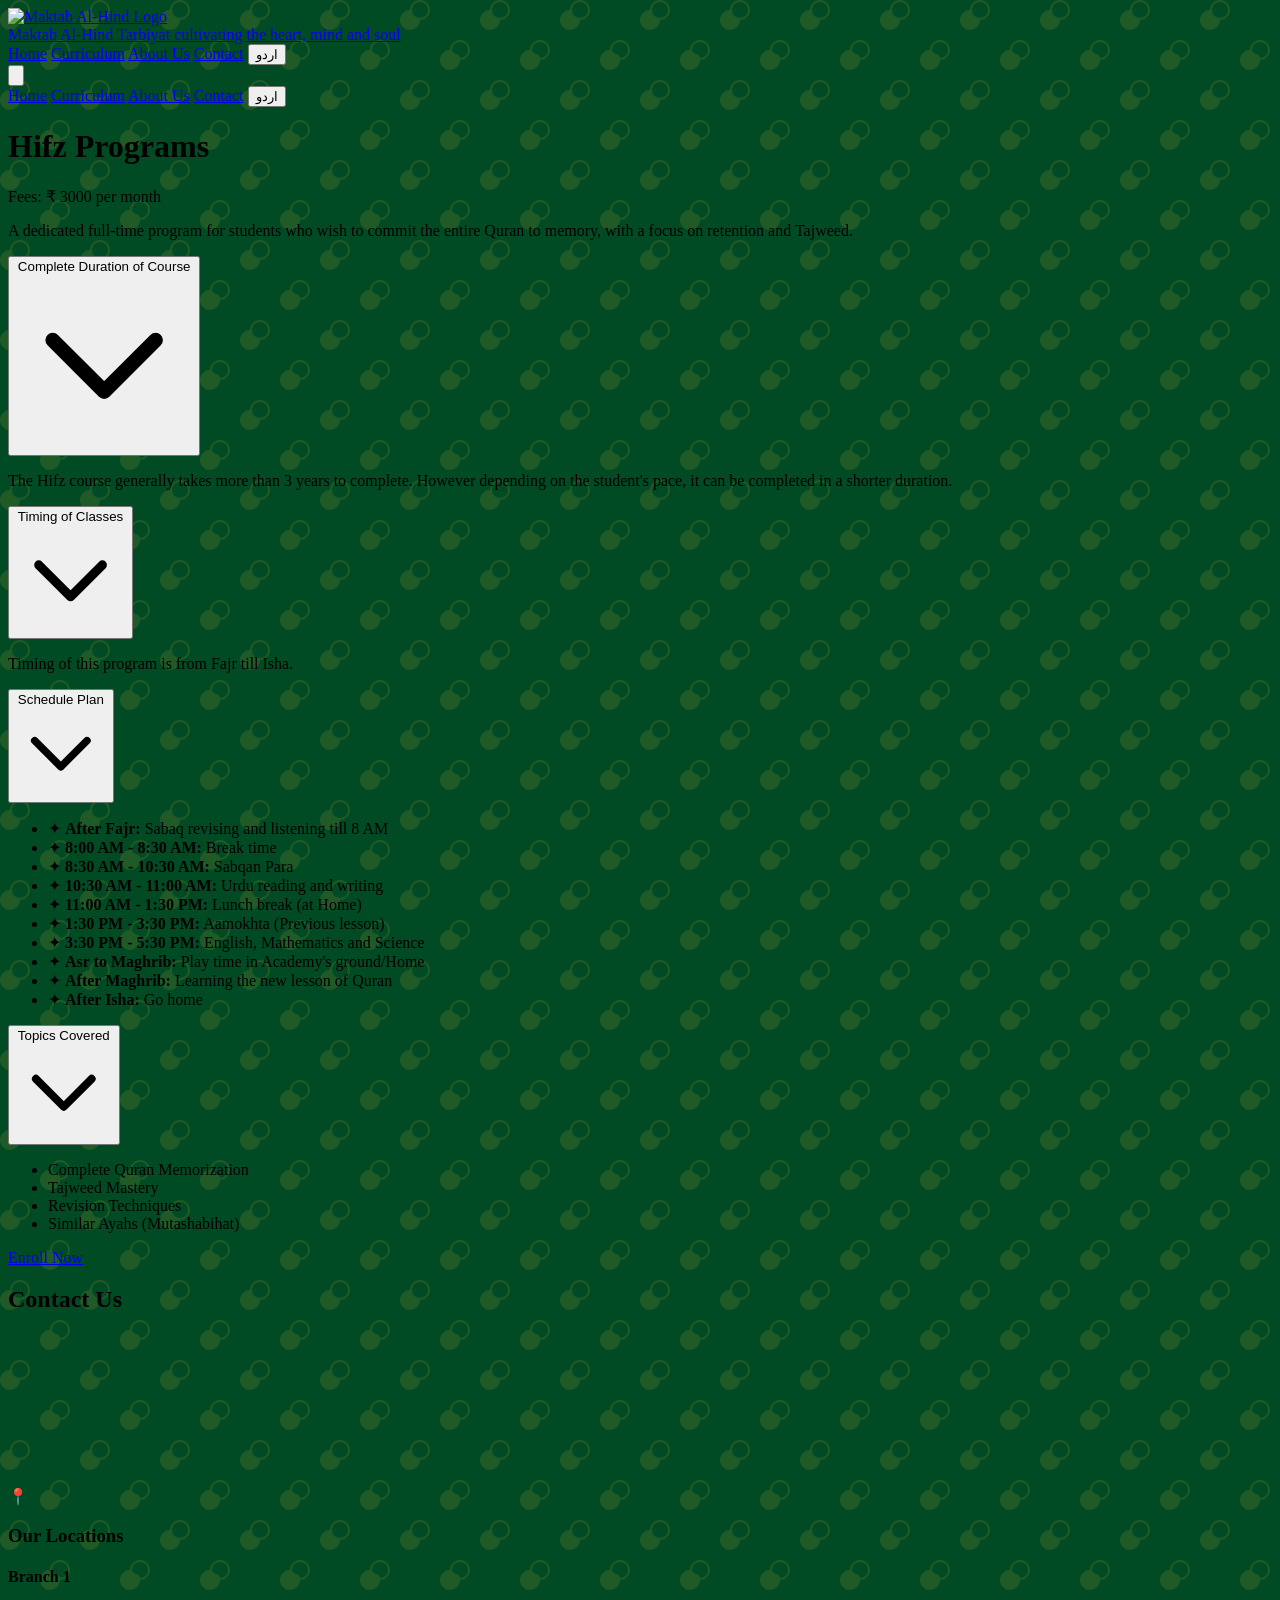
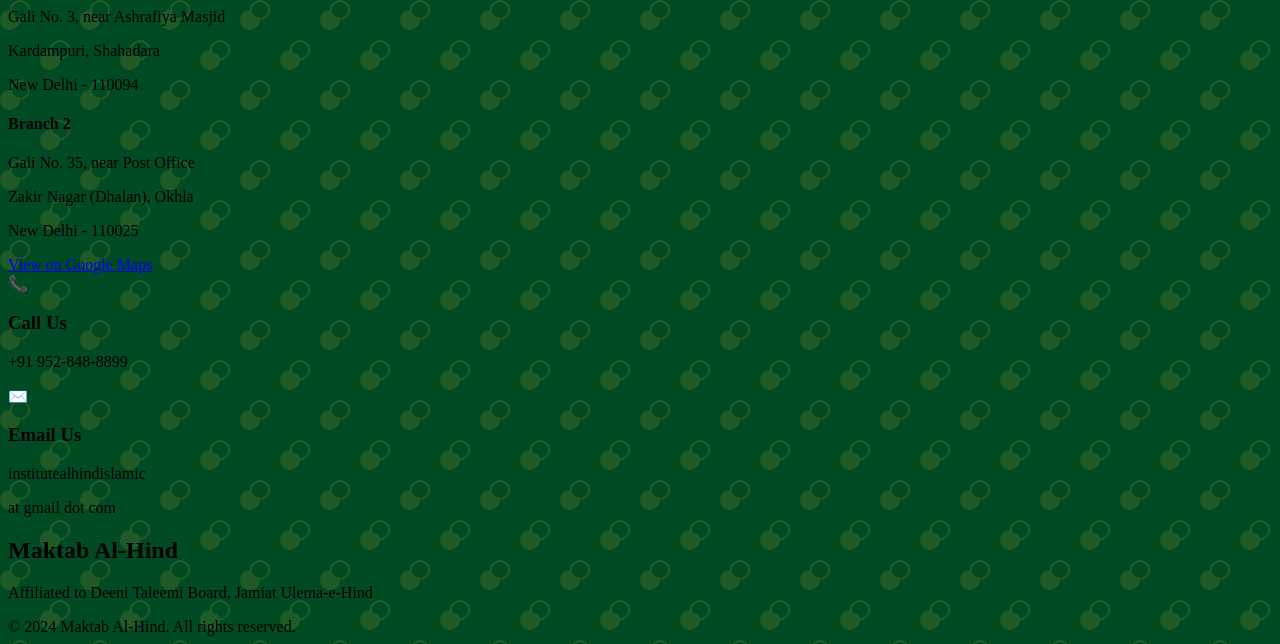
==== commit b0231365: "replace location qr with maps iframe" ====
--- a/hifz-programs.html
+++ b/hifz-programs.html
@@ -18,7 +18,7 @@
                 <!-- Logo -->
                 <div class="flex-shrink-0">
                     <a href="index.html" class="flex items-center gap-3">
-                        <img src="https://github.com/maktab-al-hind/Maktab-Al-Hind-website/blob/main/assets/Untitled.jpeg?raw=true" alt="Maktab Al-Hind Logo" class="h-12 w-12 rounded-full object-cover border-2 border-islamic-gold">
+                        <img src="https://github.com/maktab-al-hind/Maktab-Al-Hind-website/blob/main/assets/logo.jpeg?raw=true" alt="Maktab Al-Hind Logo" class="h-12 w-12 rounded-full object-cover border-2 border-islamic-gold">
                         <div class="flex flex-col">
                             <span class="font-heading text-2xl text-islamic-gold font-bold">Maktab Al-Hind</span>
                             <span class="text-xs text-gray-300 italic">Tarbiyat cultivating the heart, mind and soul</span>
@@ -185,12 +185,11 @@
                 <div class="w-20 h-1 bg-islamic-gold mx-auto rounded-full"></div>
             </div>
             <div class="grid grid-cols-1 md:grid-cols-3 gap-6 text-center mb-8 items-stretch">
-                <!-- Location QR Code -->
-                <div class="bg-white/10 backdrop-blur-sm rounded-2xl p-5 hover:bg-white/20 transition flex flex-col items-center justify-center">
-                    <div class="bg-white p-3 rounded-2xl border-2 border-islamic-gold shadow-lg">
-                        <img src="assets/location.jpeg" alt="Location QR Code" class="w-36 h-36 sm:w-40 sm:h-40 object-contain rounded-xl">
-                    </div>
-                    <p class="text-xs text-gray-200 mt-3 font-semibold">Scan for Location</p>
+                <!-- Location Map Embed -->
+                <div class="bg-white/10 backdrop-blur-sm rounded-2xl p-4 hover:bg-white/20 transition flex flex-col items-center justify-center overflow-hidden h-full">
+                    <div class="w-full h-full min-h-[260px] rounded-xl overflow-hidden border-2 border-islamic-gold shadow-lg">
+                        <iframe src="https://www.google.com/maps/embed?pb=!1m18!1m12!1m3!1d3504.0569755774613!2d77.27576707562125!3d28.5680517757!2m3!1f0!2f0!3f0!3m2!1i1024!2i768!4f13.1!3m3!1m2!1s0x390ce3075f146f33%3A0x713630fd8e29cb63!2sMaktab%20Al-Hind%20Plus%20Hifz%20Academy!5e0!3m2!1sen!2sin!4v1786077861914!5m2!1sen!2sin" class="w-full h-full min-h-[260px]" style="border:0;" allowfullscreen="" loading="lazy" referrerpolicy="strict-origin-when-cross-origin"></iframe>
+                    </div>
                 </div>
                 <!-- Address -->
                 <div class="bg-white/10 backdrop-blur-sm rounded-2xl p-5 hover:bg-white/20 transition flex flex-col justify-between">
